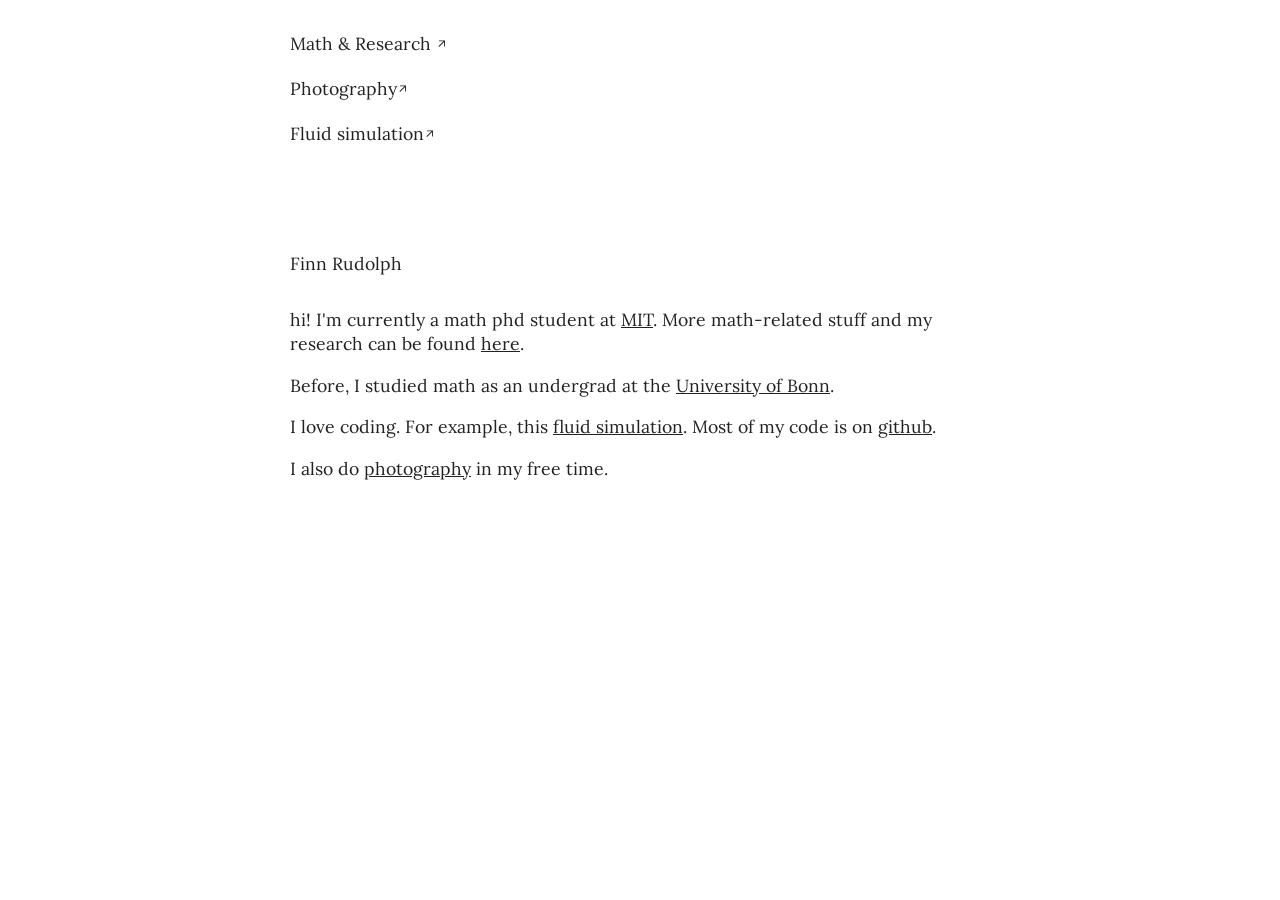
==== index.html @ b532ffff "new nav layout" ====
<!doctype html>
<html lang="en">
    <head>
        <meta charset="UTF-8" />
        <meta name="viewport" content="width=device-width, initial-scale=1.0" />
        <title>Finn Rudolph</title>
        <link rel="preconnect" href="https://fonts.googleapis.com">
        <link rel="preconnect" href="https://fonts.gstatic.com" crossorigin>
        <link href="https://fonts.googleapis.com/css2?family=Lora:ital,wght@0,400..700;1,400..700&family=Playfair+Display:ital,wght@0,400..900;1,400..900&family=Space+Mono:ital,wght@0,400;0,700;1,400;1,700&display=swap" rel="stylesheet">

        <link rel="stylesheet" href="base.css" />
        <link rel="stylesheet" href="style.css" />
        <script defer type="module" src="fluid.js"></script>
        <script defer type="module" src="index.js"></script>
        <link rel="icon" type="image/svg+xml" href="/milkyway.svg" />
    </head>
    <body>
        <main>
            <canvas id="fluidCanvas"></canvas>
            <nav>
                <ul>
                <li><a href="research.html">Math & Research
                    <svg xmlns="http://www.w3.org/2000/svg" height="12px" viewBox="0 -960 960 960" width="12px" fill="currentColor">
                                        <path d="m243-240-51-51 405-405H240v-72h480v480h-72v-357L243-240Z"></path>
                    </svg></a></li>
                <li><a href="pictures/pictures.html">Photography<svg xmlns="http://www.w3.org/2000/svg" height="12px" viewBox="0 -960 960 960" width="12px" fill="currentColor">
                                    <path d="m243-240-51-51 405-405H240v-72h480v480h-72v-357L243-240Z"></path>
                </svg></a></li>
                <li><a href="fluid.html">Fluid simulation<svg xmlns="http://www.w3.org/2000/svg" height="12px" viewBox="0 -960 960 960" width="12px" fill="currentColor">
                                    <path d="m243-240-51-51 405-405H240v-72h480v480h-72v-357L243-240Z"></path>
                </svg></a></li>
                <ul>
                </ul>
            </nav>
            <div class="content">
                <p id="name">Finn Rudolph</p>
                <p>
                    hi! I'm currently a math phd student at
                    <a href="https://math.mit.edu/">MIT</a>.
                    More math-related stuff and my
                    research can be found <a href="research.html">here</a>.
                </p>
                <p>
                    Before, I studied math as an undergrad at the
                    <a href="https://www.mathematics.uni-bonn.de/en"
                    >University of Bonn</a
                >.
                </p>
                <p>
                    I love coding. For example, this
                    <a href="fluid.html">fluid simulation</a>. Most of my code
                    is on <a href="https://github.com/finn-rudolph">github</a>.
                </p>
                <p>
                    I also do <a href="pictures/pictures.html">photography</a> in my free
                    time.
                </p>

                </nav>
            </div>
        </main>
    </body>
</html>
---- base.css ----
body {
    font-family: "Lora", serif;
    font-size: 1.1rem;
    color: #222;
    line-height: 1.5rem;
}

.content {
    margin: 2rem;
    max-width: min(700px, 90vw);
    justify-self: center;
}

a {
    color: inherit;
    text-decoration: underline;
}

.home {
    margin-bottom: 2.5rem;
}

.back {
    margin-right: 0.7rem;
}

button {
    background-color: rgba(0, 0, 0, 0);
    border: none;
    text-decoration: underline;
    font-family: inherit;
    font-size: inherit;
    padding: 0;
    color: inherit;
    cursor: pointer;
}

h1,
h2 {
    margin-top: 2.3rem;
    font-family: "Playfair Display", sans-serif;
}

h1 {
    margin-bottom: 2.3rem;
}
---- style.css ----
body {
    margin: 0;
}

main {
    display: flex;
    flex-direction: column;
    align-items: center;
    width: min(700px, 90vw);
    margin: 2rem auto;
}

canvas {
    position: absolute;
    inset: 0;
    height: 100%;
    width: 100%;
    z-index: 0;
}

.content {
    z-index: 1;
    width: 100%;
    margin-top: max(2rem, calc(100vh - 52rem));
}

#name {
    margin-bottom: 2rem;
}

nav {
    z-index: 1;
    width: 100%;
}

nav ul {
    list-style: none;
    display: flex;
    flex-direction: column;
    gap: 1.3rem;
    padding: 0;
    margin: 0;
    align-items: left;
}

li a {
    text-decoration: none;
}
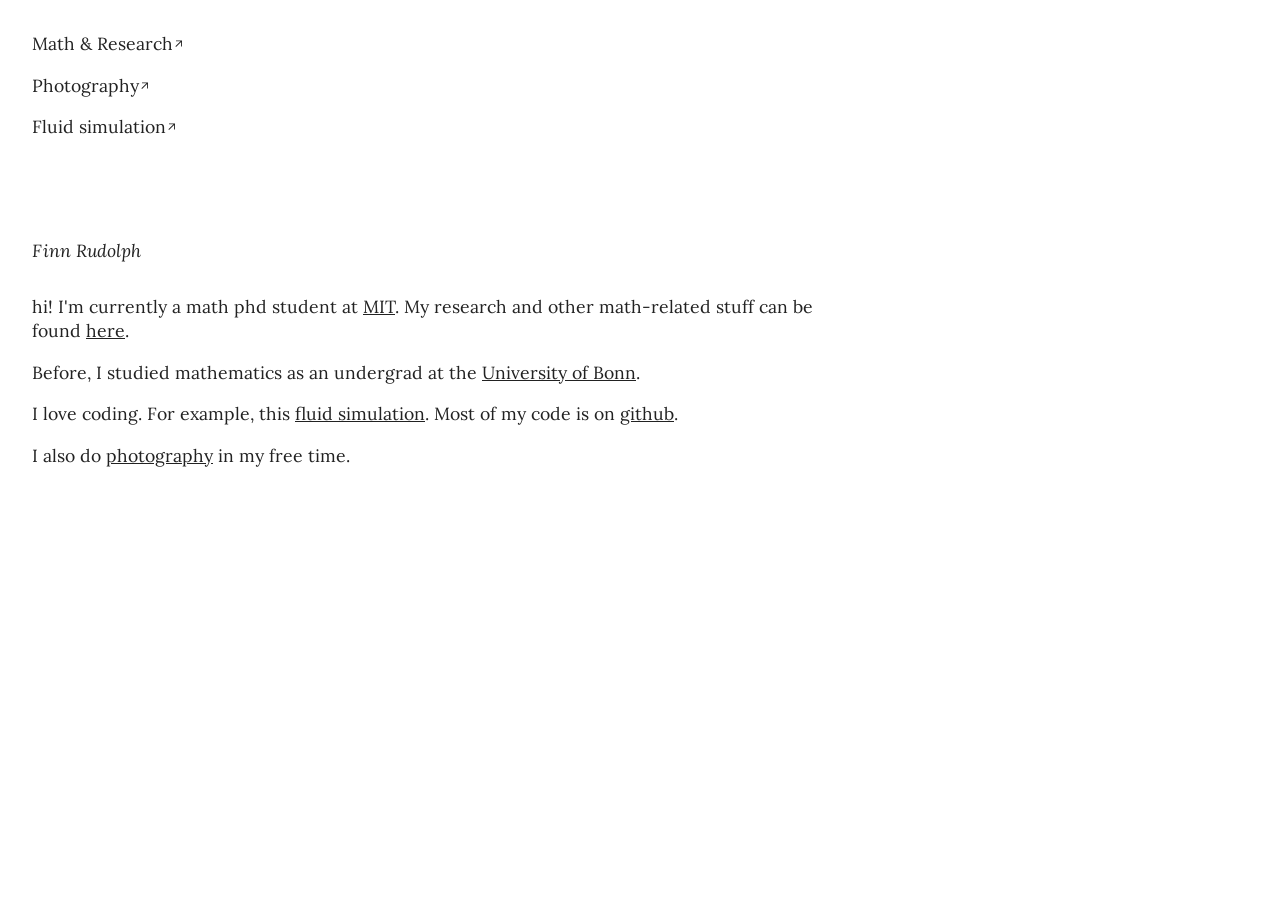
==== commit 9d1097f2: "layout, mark buttons" ====
--- a/index.html
+++ b/index.html
@@ -4,59 +4,69 @@
         <meta charset="UTF-8" />
         <meta name="viewport" content="width=device-width, initial-scale=1.0" />
         <title>Finn Rudolph</title>
-        <link rel="preconnect" href="https://fonts.googleapis.com">
-        <link rel="preconnect" href="https://fonts.gstatic.com" crossorigin>
-        <link href="https://fonts.googleapis.com/css2?family=Lora:ital,wght@0,400..700;1,400..700&family=Playfair+Display:ital,wght@0,400..900;1,400..900&family=Space+Mono:ital,wght@0,400;0,700;1,400;1,700&display=swap" rel="stylesheet">
+        <link rel="preconnect" href="https://fonts.googleapis.com" />
+        <link rel="preconnect" href="https://fonts.gstatic.com" crossorigin />
+        <link
+            href="https://fonts.googleapis.com/css2?family=Lora:ital,wght@0,400..700;1,400..700&family=Playfair+Display:ital,wght@0,400..900;1,400..900&family=Space+Mono:ital,wght@0,400;0,700;1,400;1,700&display=swap"
+            rel="stylesheet"
+        />
 
         <link rel="stylesheet" href="base.css" />
-        <link rel="stylesheet" href="style.css" />
+        <link rel="stylesheet" href="index.css" />
         <script defer type="module" src="fluid.js"></script>
         <script defer type="module" src="index.js"></script>
+
         <link rel="icon" type="image/svg+xml" href="/milkyway.svg" />
     </head>
     <body>
         <main>
             <canvas id="fluidCanvas"></canvas>
-            <nav>
-                <ul>
-                <li><a href="research.html">Math & Research
-                    <svg xmlns="http://www.w3.org/2000/svg" height="12px" viewBox="0 -960 960 960" width="12px" fill="currentColor">
-                                        <path d="m243-240-51-51 405-405H240v-72h480v480h-72v-357L243-240Z"></path>
-                    </svg></a></li>
-                <li><a href="pictures/pictures.html">Photography<svg xmlns="http://www.w3.org/2000/svg" height="12px" viewBox="0 -960 960 960" width="12px" fill="currentColor">
-                                    <path d="m243-240-51-51 405-405H240v-72h480v480h-72v-357L243-240Z"></path>
-                </svg></a></li>
-                <li><a href="fluid.html">Fluid simulation<svg xmlns="http://www.w3.org/2000/svg" height="12px" viewBox="0 -960 960 960" width="12px" fill="currentColor">
-                                    <path d="m243-240-51-51 405-405H240v-72h480v480h-72v-357L243-240Z"></path>
-                </svg></a></li>
-                <ul>
-                </ul>
-            </nav>
             <div class="content">
-                <p id="name">Finn Rudolph</p>
-                <p>
-                    hi! I'm currently a math phd student at
-                    <a href="https://math.mit.edu/">MIT</a>.
-                    More math-related stuff and my
-                    research can be found <a href="research.html">here</a>.
-                </p>
-                <p>
-                    Before, I studied math as an undergrad at the
-                    <a href="https://www.mathematics.uni-bonn.de/en"
-                    >University of Bonn</a
-                >.
-                </p>
-                <p>
-                    I love coding. For example, this
-                    <a href="fluid.html">fluid simulation</a>. Most of my code
-                    is on <a href="https://github.com/finn-rudolph">github</a>.
-                </p>
-                <p>
-                    I also do <a href="pictures/pictures.html">photography</a> in my free
-                    time.
-                </p>
-
+                <nav>
+                    <ul>
+                        <li>
+                            <a class="link-arrow" href="research.html"
+                                >Math & Research</a
+                            >
+                        </li>
+                        <li>
+                            <a class="link-arrow" href="pictures/pictures.html"
+                                >Photography</a
+                            >
+                        </li>
+                        <li>
+                            <a class="link-arrow" href="fluid.html"
+                                >Fluid simulation</a
+                            >
+                        </li>
+                    </ul>
                 </nav>
+                <div class="personal-info">
+                    <p id="name">Finn Rudolph</p>
+                    <p>
+                        hi! I'm currently a math phd student at
+                        <a href="https://math.mit.edu/">MIT</a>. My research and
+                        other math-related stuff can be found
+                        <a href="research.html">here</a>.
+                    </p>
+                    <p>
+                        Before, I studied mathematics as an undergrad at the
+                        <a href="https://www.mathematics.uni-bonn.de/en"
+                            >University of Bonn</a
+                        >.
+                    </p>
+                    <p>
+                        I love coding. For example, this
+                        <a href="fluid.html">fluid simulation</a>. Most of my
+                        code is on
+                        <a href="https://github.com/finn-rudolph">github</a>.
+                    </p>
+                    <p>
+                        I also do
+                        <a href="pictures/pictures.html">photography</a> in my
+                        free time.
+                    </p>
+                </div>
             </div>
         </main>
     </body>
--- a/base.css
+++ b/base.css
@@ -7,7 +7,7 @@
 
 .content {
     margin: 2rem;
-    max-width: min(700px, 90vw);
+    max-width: min(800px, 90vw);
     justify-self: center;
 }
 
@@ -18,10 +18,24 @@
 
 .home {
     margin-bottom: 2.5rem;
+    text-decoration: none;
+    color: inherit;
+}
+
+.home::after,
+.link-arrow::after {
+    content: "";
+    display: inline-block;
+    width: 0.75rem;
+    height: 0.75rem;
+    background-color: currentColor;
+    mask: url("link-arrow.svg") center / contain no-repeat;
+    -webkit-mask: url("link-arrow.svg") center / contain no-repeat;
 }
 
 .back {
     margin-right: 0.7rem;
+    text-decoration: none;
 }
 
 button {
--- a/index.css
+++ b/index.css
@@ -0,0 +1,44 @@
+body {
+    margin: 0;
+}
+
+canvas {
+    position: absolute;
+    inset: 0;
+    height: 100%;
+    width: 100%;
+    z-index: 0;
+}
+
+.content {
+    position: relative;
+    z-index: 1;
+}
+
+.personal-info {
+    margin-top: max(4rem, calc(100vh - 50rem));
+}
+
+#name {
+    font-style: italic;
+    margin-bottom: 2rem;
+}
+
+nav {
+    z-index: 1;
+    width: 100%;
+}
+
+nav ul {
+    list-style: none;
+    display: flex;
+    flex-direction: column;
+    gap: 1.1rem;
+    padding: 0;
+    margin: 0;
+    align-items: left;
+}
+
+li a {
+    text-decoration: none;
+}
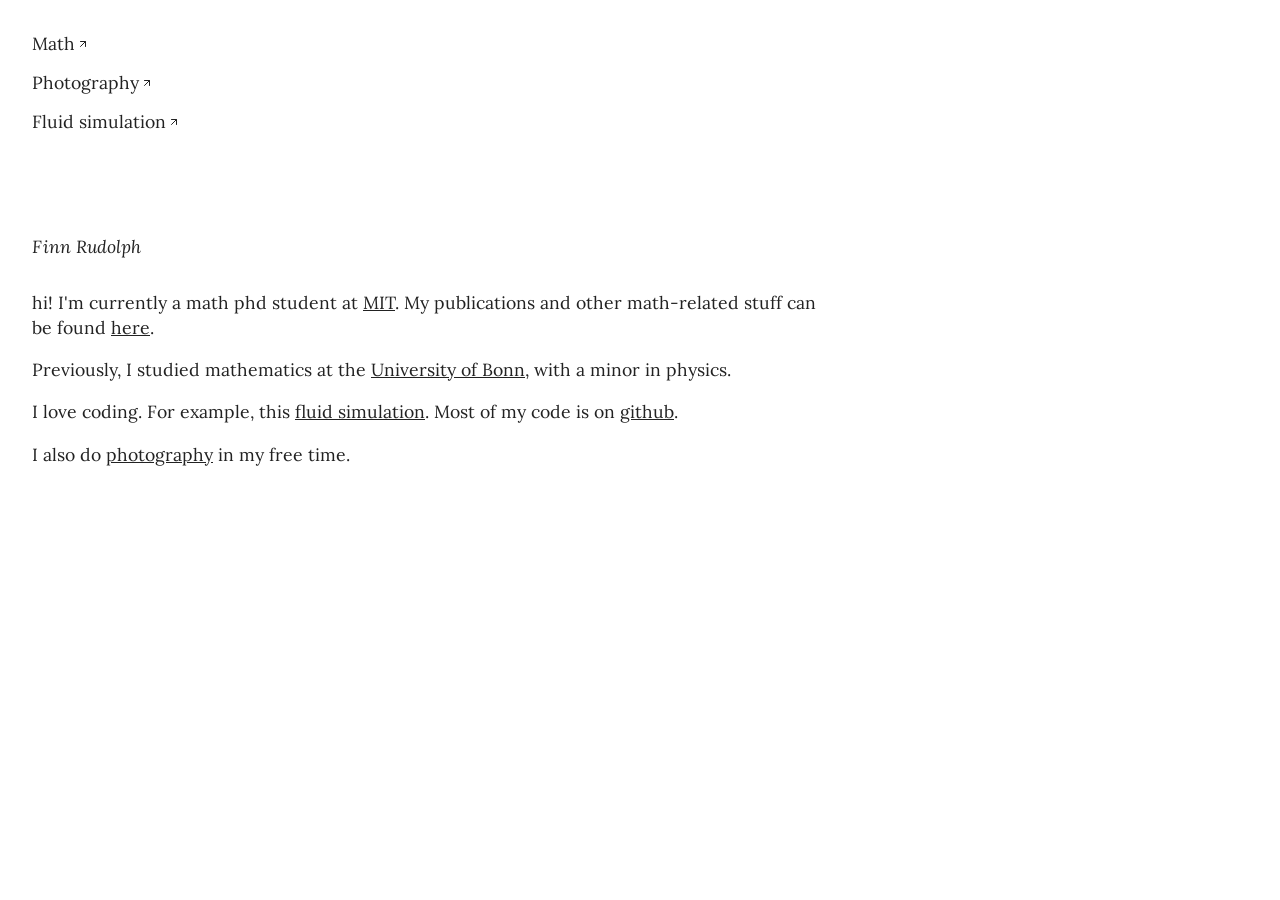
==== commit a29060b5: "change some wording" ====
--- a/index.html
+++ b/index.html
@@ -25,9 +25,7 @@
                 <nav>
                     <ul>
                         <li>
-                            <a class="link-arrow" href="research.html"
-                                >Math & Research</a
-                            >
+                            <a class="link-arrow" href="math.html">Math</a>
                         </li>
                         <li>
                             <a class="link-arrow" href="pictures/pictures.html"
@@ -45,15 +43,15 @@
                     <p id="name">Finn Rudolph</p>
                     <p>
                         hi! I'm currently a math phd student at
-                        <a href="https://math.mit.edu/">MIT</a>. My research and
-                        other math-related stuff can be found
-                        <a href="research.html">here</a>.
+                        <a href="https://math.mit.edu/">MIT</a>. My publications
+                        and other math-related stuff can be found
+                        <a href="math.html">here</a>.
                     </p>
                     <p>
-                        Before, I studied mathematics as an undergrad at the
-                        <a href="https://www.mathematics.uni-bonn.de/en"
+                        Previously, I studied mathematics at the
+                        <a href="https://www.math.uni-bonn.de/"
                             >University of Bonn</a
-                        >.
+                        >, with a minor in physics.
                     </p>
                     <p>
                         I love coding. For example, this
--- a/base.css
+++ b/base.css
@@ -1,8 +1,9 @@
 body {
+    margin: 0;
     font-family: "Lora", serif;
     font-size: 1.1rem;
     color: #222;
-    line-height: 1.5rem;
+    line-height: 1.4em;
 }
 
 .content {
@@ -28,14 +29,26 @@
     display: inline-block;
     width: 0.75rem;
     height: 0.75rem;
+    padding-left: 0.2rem;
     background-color: currentColor;
-    mask: url("link-arrow.svg") center / contain no-repeat;
-    -webkit-mask: url("link-arrow.svg") center / contain no-repeat;
+    mask: url("arrow-up-right.svg") center / contain no-repeat;
+    -webkit-mask: url("arrow-up-right.svg") center / contain no-repeat;
 }
 
 .back {
     margin-right: 0.7rem;
     text-decoration: none;
+}
+
+.back::after {
+    content: "";
+    display: inline-block;
+    width: 0.75rem;
+    height: 0.75rem;
+    padding-left: 0.2rem;
+    background-color: currentColor;
+    mask: url("corner-down-left.svg") center / contain no-repeat;
+    -webkit-mask: url("corner-down-left.svg") center / contain no-repeat;
 }
 
 button {
@@ -53,6 +66,7 @@
 h2 {
     margin-top: 2.3rem;
     font-family: "Playfair Display", sans-serif;
+    line-height: 1.4em;
 }
 
 h1 {
--- a/index.css
+++ b/index.css
@@ -1,7 +1,3 @@
-body {
-    margin: 0;
-}
-
 canvas {
     position: absolute;
     inset: 0;
@@ -33,7 +29,7 @@
     list-style: none;
     display: flex;
     flex-direction: column;
-    gap: 1.1rem;
+    gap: 0.9rem;
     padding: 0;
     margin: 0;
     align-items: left;
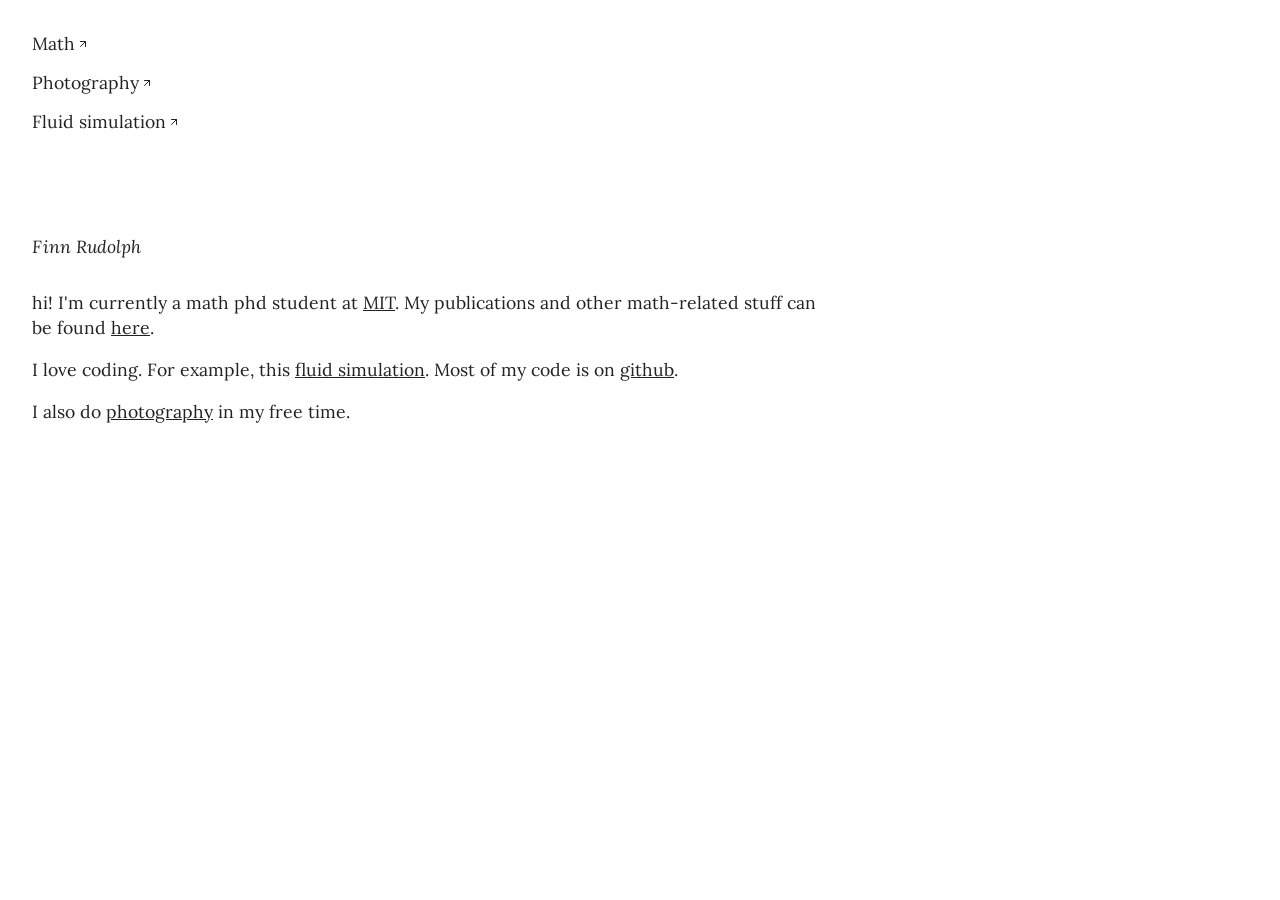
==== commit bcb64f4a: "new hampshire pictures" ====
--- a/index.html
+++ b/index.html
@@ -48,12 +48,6 @@
                         <a href="math.html">here</a>.
                     </p>
                     <p>
-                        Previously, I studied mathematics at the
-                        <a href="https://www.math.uni-bonn.de/"
-                            >University of Bonn</a
-                        >, with a minor in physics.
-                    </p>
-                    <p>
                         I love coding. For example, this
                         <a href="fluid.html">fluid simulation</a>. Most of my
                         code is on
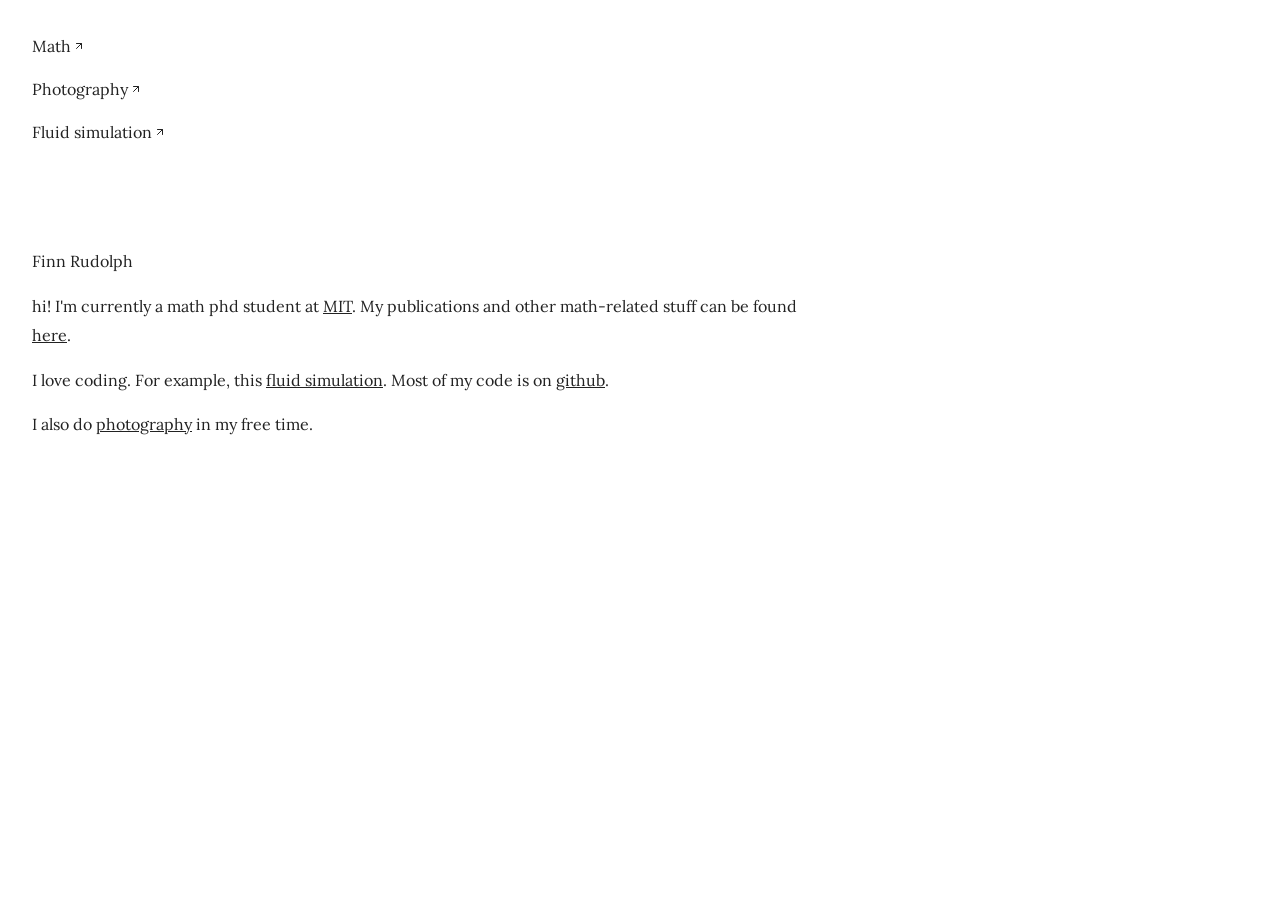
==== commit 1d8b845a: "remove animation" ====
--- a/index.html
+++ b/index.html
@@ -13,8 +13,6 @@
 
         <link rel="stylesheet" href="base.css" />
         <link rel="stylesheet" href="index.css" />
-        <script defer type="module" src="fluid.js"></script>
-        <script defer type="module" src="index.js"></script>
 
         <link rel="icon" type="image/svg+xml" href="/milkyway.svg" />
     </head>
--- a/base.css
+++ b/base.css
@@ -1,9 +1,9 @@
 body {
     margin: 0;
     font-family: "Lora", serif;
-    font-size: 1.1rem;
+    font-size: 1rem;
     color: #222;
-    line-height: 1.4em;
+    line-height: 1.8em;
 }
 
 .content {
--- a/index.css
+++ b/index.css
@@ -15,10 +15,6 @@
     margin-top: max(4rem, calc(100vh - 50rem));
 }
 
-#name {
-    font-style: italic;
-    margin-bottom: 2rem;
-}
 
 nav {
     z-index: 1;
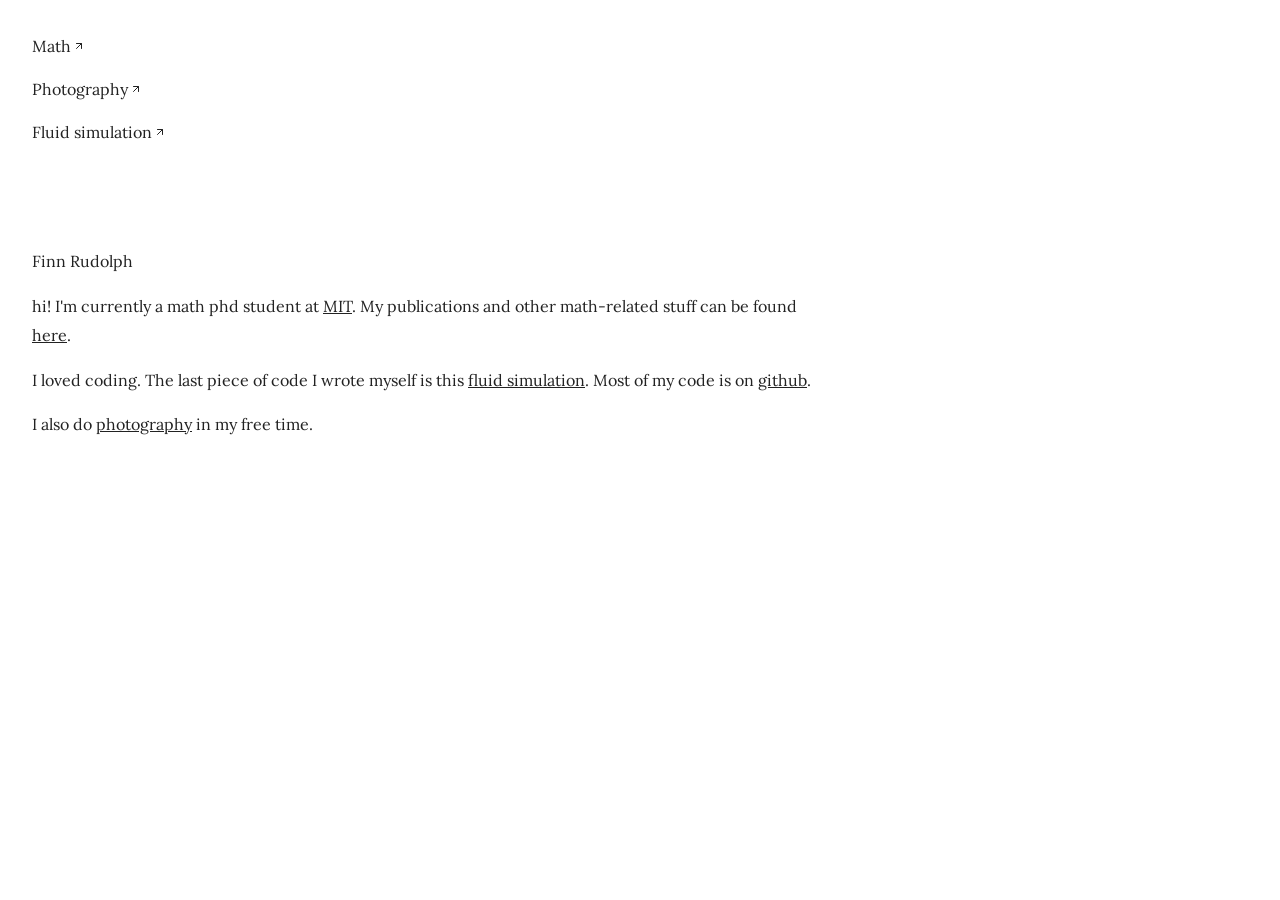
==== commit 1c3ade47: "present -> past" ====
--- a/index.html
+++ b/index.html
@@ -46,9 +46,9 @@
                         <a href="math.html">here</a>.
                     </p>
                     <p>
-                        I love coding. For example, this
+                        I loved coding. The last piece of code I wrote myself is this
                         <a href="fluid.html">fluid simulation</a>. Most of my
-                        code is on
+                        code is on 
                         <a href="https://github.com/finn-rudolph">github</a>.
                     </p>
                     <p>
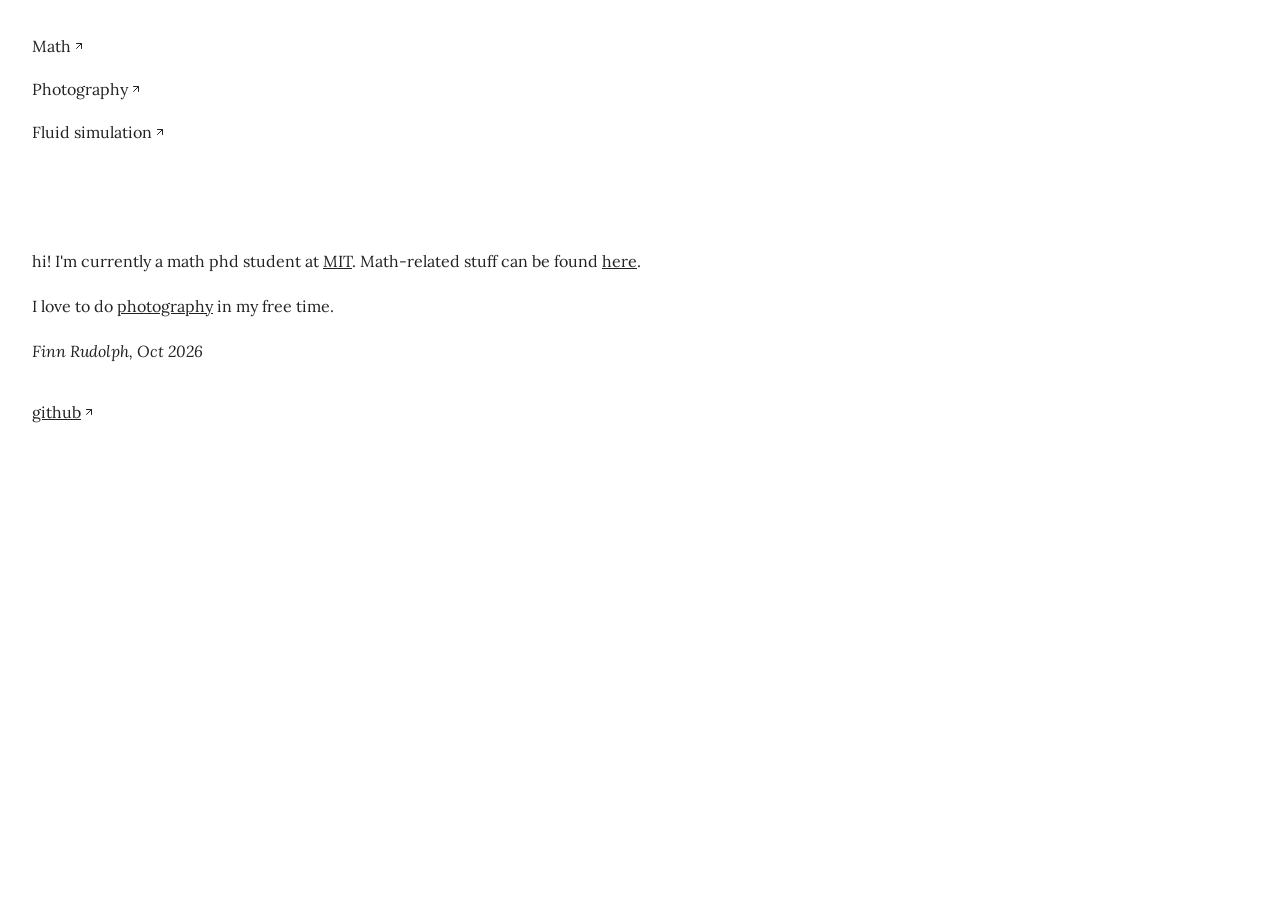
==== commit 364e179d: "arxiv version of bachelor thesis" ====
--- a/index.html
+++ b/index.html
@@ -38,24 +38,18 @@
                     </ul>
                 </nav>
                 <div class="personal-info">
-                    <p id="name">Finn Rudolph</p>
                     <p>
                         hi! I'm currently a math phd student at
-                        <a href="https://math.mit.edu/">MIT</a>. My publications
-                        and other math-related stuff can be found
+                        <a href="https://math.mit.edu/">MIT</a>. Math-related stuff can be found
                         <a href="math.html">here</a>.
                     </p>
                     <p>
-                        I loved coding. The last piece of code I wrote myself is this
-                        <a href="fluid.html">fluid simulation</a>. Most of my
-                        code is on 
-                        <a href="https://github.com/finn-rudolph">github</a>.
-                    </p>
-                    <p>
-                        I also do
+                        I love to do
                         <a href="pictures/pictures.html">photography</a> in my
                         free time.
                     </p>
+                    <p style="font-style: italic;">Finn Rudolph, Oct 2026</p>
+                    <p style="margin-top: 2rem"><a class="link-arrow" href="https://github.com/finn-rudolph">github</a></p>
                 </div>
             </div>
         </main>
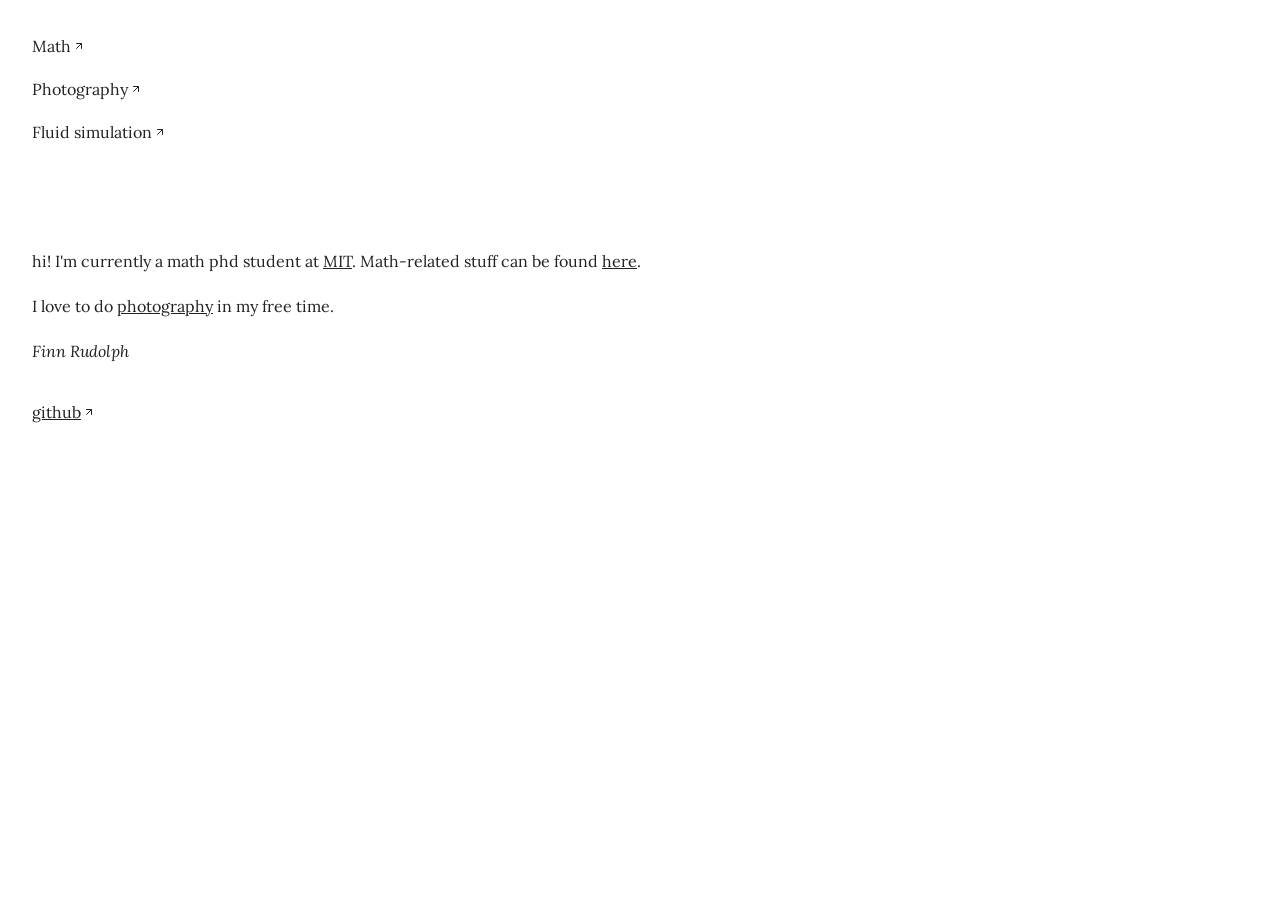
==== commit f0c5e26b: "bostonhenge" ====
--- a/index.html
+++ b/index.html
@@ -48,7 +48,7 @@
                         <a href="pictures/pictures.html">photography</a> in my
                         free time.
                     </p>
-                    <p style="font-style: italic;">Finn Rudolph, Oct 2026</p>
+                    <p style="font-style: italic;">Finn Rudolph</p>
                     <p style="margin-top: 2rem"><a class="link-arrow" href="https://github.com/finn-rudolph">github</a></p>
                 </div>
             </div>
